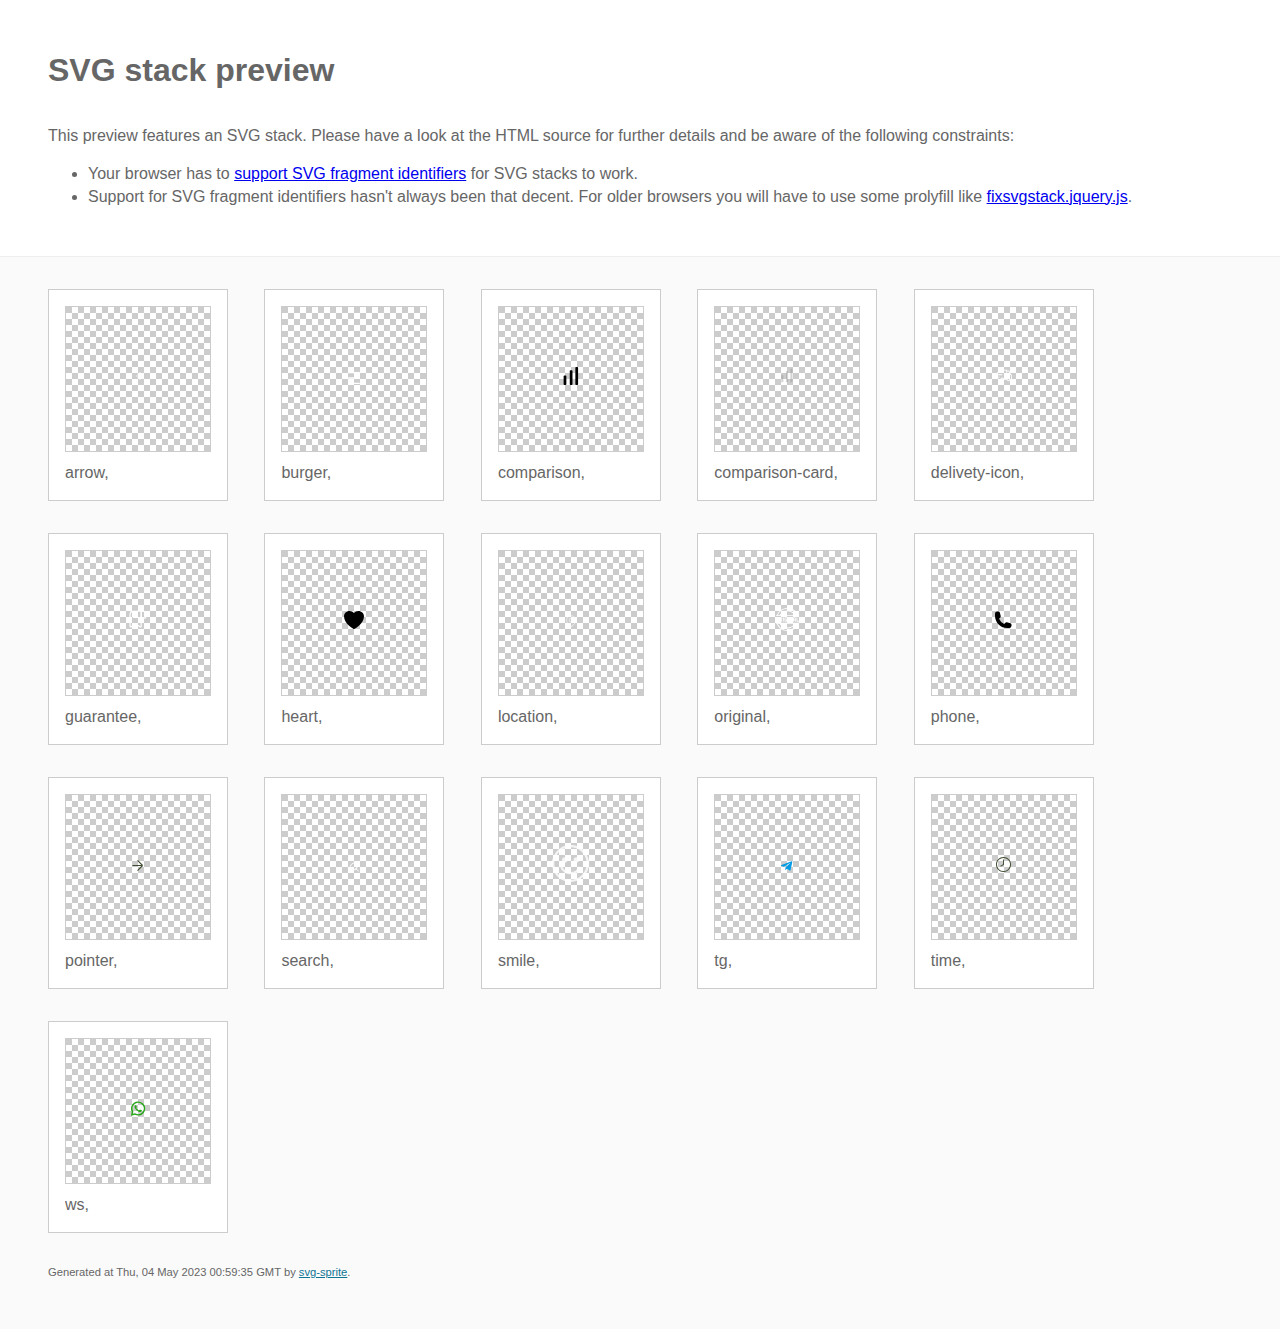
==== img/stack/sprite.stack.html @ 1f908cbd "new" ====
<!doctype html>
<html lang="en">
    <head>
        <meta charset="utf-8">
        <title>SVG stack preview | svg-sprite</title>
        <style>
            body {
                padding: 0;
                margin: 0;
                color: #666;
                background: #fafafa;
                font-family: Arial, Helvetica, sans-serif;
                font-size: 1em;
                line-height: 1.4;
            }

            header {
                display: block;
                padding: 3em 3em 2em;
                background-color: #fff;
            }

            header p {
                margin: 2em 0 0;
            }

            section {
                border-top: 1px solid #eee;
                padding: 2em 3em 0;
            }

            section ul {
                margin: 0;
                padding: 0;
            }

            section li {
                display: inline-block;
                background-color: #fff;
                position: relative;
                margin: 0 2em 2em 0;
                vertical-align: top;
                border: 1px solid #ccc;
                padding: 1em 1em 3em;
                cursor: default;
            }

            .icon-box {
                margin: 0;
                width: 144px;
                height: 144px;
                position: relative;
                background: #ccc url("data:image/svg+xml,%3Csvg xmlns='http://www.w3.org/2000/svg' width='12' height='12'%3E%3Cpath fill='%23fff' d='M6 0h6v6H6zM0 6h6v6H0z'/%3E%3C/svg%3E") top left repeat;
                border: 1px solid #ccc;
                display: table-cell;
                vertical-align: middle;
                text-align: center;
            }

            .icon {
                display: inline-block;
            }

            h1 {
                margin-top: 0;
            }

            h2 {
                margin: 0;
                padding: 0;
                font-size: 1em;
                font-weight: 400;
                white-space: nowrap;
                overflow: hidden;
                text-overflow: ellipsis;
                position: absolute;
                left: 1em;
                right: 1em;
                bottom: 1em;
            }

            footer {
                display: block;
                margin: 0;
                padding: 0 3em 3em;
            }

            footer p {
                margin: 0;
                font-size: .7em;
            }

            footer a {
                color: #0f7595;
                margin-left: 0;
            }
        </style>

<!--
Sprite shape dimensions
====================================================================================================
You will need to set the sprite shape dimensions via CSS when you use them as stack SVGs, otherwise
they would become a huge 100% in size. You may use the following dimension classes for doing so.
They might well be outsourced to an external stylesheet of course.
-->

<style>
 .svg-arrow-dims { width: 9px; height: 16px; }
 .svg-burger-dims { width: 12px; height: 12px; }
 .svg-comparison-dims { width: 18px; height: 22px; }
 .svg-comparison-card-dims { width: 14px; height: 17px; }
 .svg-delivety-icon-dims { width: 25px; height: 17px; }
 .svg-guarantee-dims { width: 18px; height: 19px; }
 .svg-heart-dims { width: 22px; height: 20px; }
 .svg-location-dims { width: 14px; height: 14px; }
 .svg-original-dims { width: 23px; height: 23px; }
 .svg-phone-dims { width: 17px; height: 17px; }
 .svg-pointer-dims { width: 12px; height: 13px; }
 .svg-search-dims { width: 10px; height: 10px; }
 .svg-smile-dims { width: 37px; height: 37px; }
 .svg-tg-dims { width: 14px; height: 12px; }
 .svg-time-dims { width: 15px; height: 15px; }
 .svg-ws-dims { width: 15px; height: 15px; }
</style>

<!--
====================================================================================================
-->

    </head>
    <body>
        <header>
            <h1>SVG stack preview</h1>
            <p>This preview features an SVG stack. Please have a look at the HTML source for further details and be aware of the following constraints:</p>
            <ul>
                <li>Your browser has to <a href="https://caniuse.com/svg-fragment" target="_blank" rel="noopener noreferrer">support SVG fragment identifiers</a> for SVG stacks to work.</li>
                <li>Support for SVG fragment identifiers hasn't always been that decent. For older browsers you will have to use some prolyfill like <a href="https://github.com/preciousforever/SVG-Stacker/blob/master/fixsvgstack.jquery.js" target="_blank" rel="noopener noreferrer">fixsvgstack.jquery.js</a>.</li>
            </ul>
        </header>
        <section>

<!--
SVG stack
====================================================================================================
These SVG images make use of fragment identifiers (IDs) to reference certain portions of the
external sprite. By default, all shapes inside the sprite are hidden by CSS. The `:target` pseudo
selector is used to show the very shape that is referenced by the fragment identifier.
-->

            <ul>

             <li title="arrow">
                    <div class="icon-box">
                        <img src="../icons/icons.svg#arrow" class="svg-arrow-dims" alt="arrow">
                    </div>
                    <h2>arrow, </h2>
                </li>
             <li title="burger">
                    <div class="icon-box">
                        <img src="../icons/icons.svg#burger" class="svg-burger-dims" alt="burger">
                    </div>
                    <h2>burger, </h2>
                </li>
             <li title="comparison">
                    <div class="icon-box">
                        <img src="../icons/icons.svg#comparison" class="svg-comparison-dims" alt="comparison">
                    </div>
                    <h2>comparison, </h2>
                </li>
             <li title="comparison-card">
                    <div class="icon-box">
                        <img src="../icons/icons.svg#comparison-card" class="svg-comparison-card-dims" alt="comparison-card">
                    </div>
                    <h2>comparison-card, </h2>
                </li>
             <li title="delivety-icon">
                    <div class="icon-box">
                        <img src="../icons/icons.svg#delivety-icon" class="svg-delivety-icon-dims" alt="delivety-icon">
                    </div>
                    <h2>delivety-icon, </h2>
                </li>
             <li title="guarantee">
                    <div class="icon-box">
                        <img src="../icons/icons.svg#guarantee" class="svg-guarantee-dims" alt="guarantee">
                    </div>
                    <h2>guarantee, </h2>
                </li>
             <li title="heart">
                    <div class="icon-box">
                        <img src="../icons/icons.svg#heart" class="svg-heart-dims" alt="heart">
                    </div>
                    <h2>heart, </h2>
                </li>
             <li title="location">
                    <div class="icon-box">
                        <img src="../icons/icons.svg#location" class="svg-location-dims" alt="location">
                    </div>
                    <h2>location, </h2>
                </li>
             <li title="original">
                    <div class="icon-box">
                        <img src="../icons/icons.svg#original" class="svg-original-dims" alt="original">
                    </div>
                    <h2>original, </h2>
                </li>
             <li title="phone">
                    <div class="icon-box">
                        <img src="../icons/icons.svg#phone" class="svg-phone-dims" alt="phone">
                    </div>
                    <h2>phone, </h2>
                </li>
             <li title="pointer">
                    <div class="icon-box">
                        <img src="../icons/icons.svg#pointer" class="svg-pointer-dims" alt="pointer">
                    </div>
                    <h2>pointer, </h2>
                </li>
             <li title="search">
                    <div class="icon-box">
                        <img src="../icons/icons.svg#search" class="svg-search-dims" alt="search">
                    </div>
                    <h2>search, </h2>
                </li>
             <li title="smile">
                    <div class="icon-box">
                        <img src="../icons/icons.svg#smile" class="svg-smile-dims" alt="smile">
                    </div>
                    <h2>smile, </h2>
                </li>
             <li title="tg">
                    <div class="icon-box">
                        <img src="../icons/icons.svg#tg" class="svg-tg-dims" alt="tg">
                    </div>
                    <h2>tg, </h2>
                </li>
             <li title="time">
                    <div class="icon-box">
                        <img src="../icons/icons.svg#time" class="svg-time-dims" alt="time">
                    </div>
                    <h2>time, </h2>
                </li>
             <li title="ws">
                    <div class="icon-box">
                        <img src="../icons/icons.svg#ws" class="svg-ws-dims" alt="ws">
                    </div>
                    <h2>ws, </h2>
                </li>
         </ul>

<!--
====================================================================================================
-->

        </section>
        <footer>
            <p>Generated at Thu, 04 May 2023 00:59:35 GMT by <a href="https://github.com/svg-sprite/svg-sprite" target="_blank" rel="noopener noreferrer">svg-sprite</a>.</p>
        </footer>
    </body>
</html>
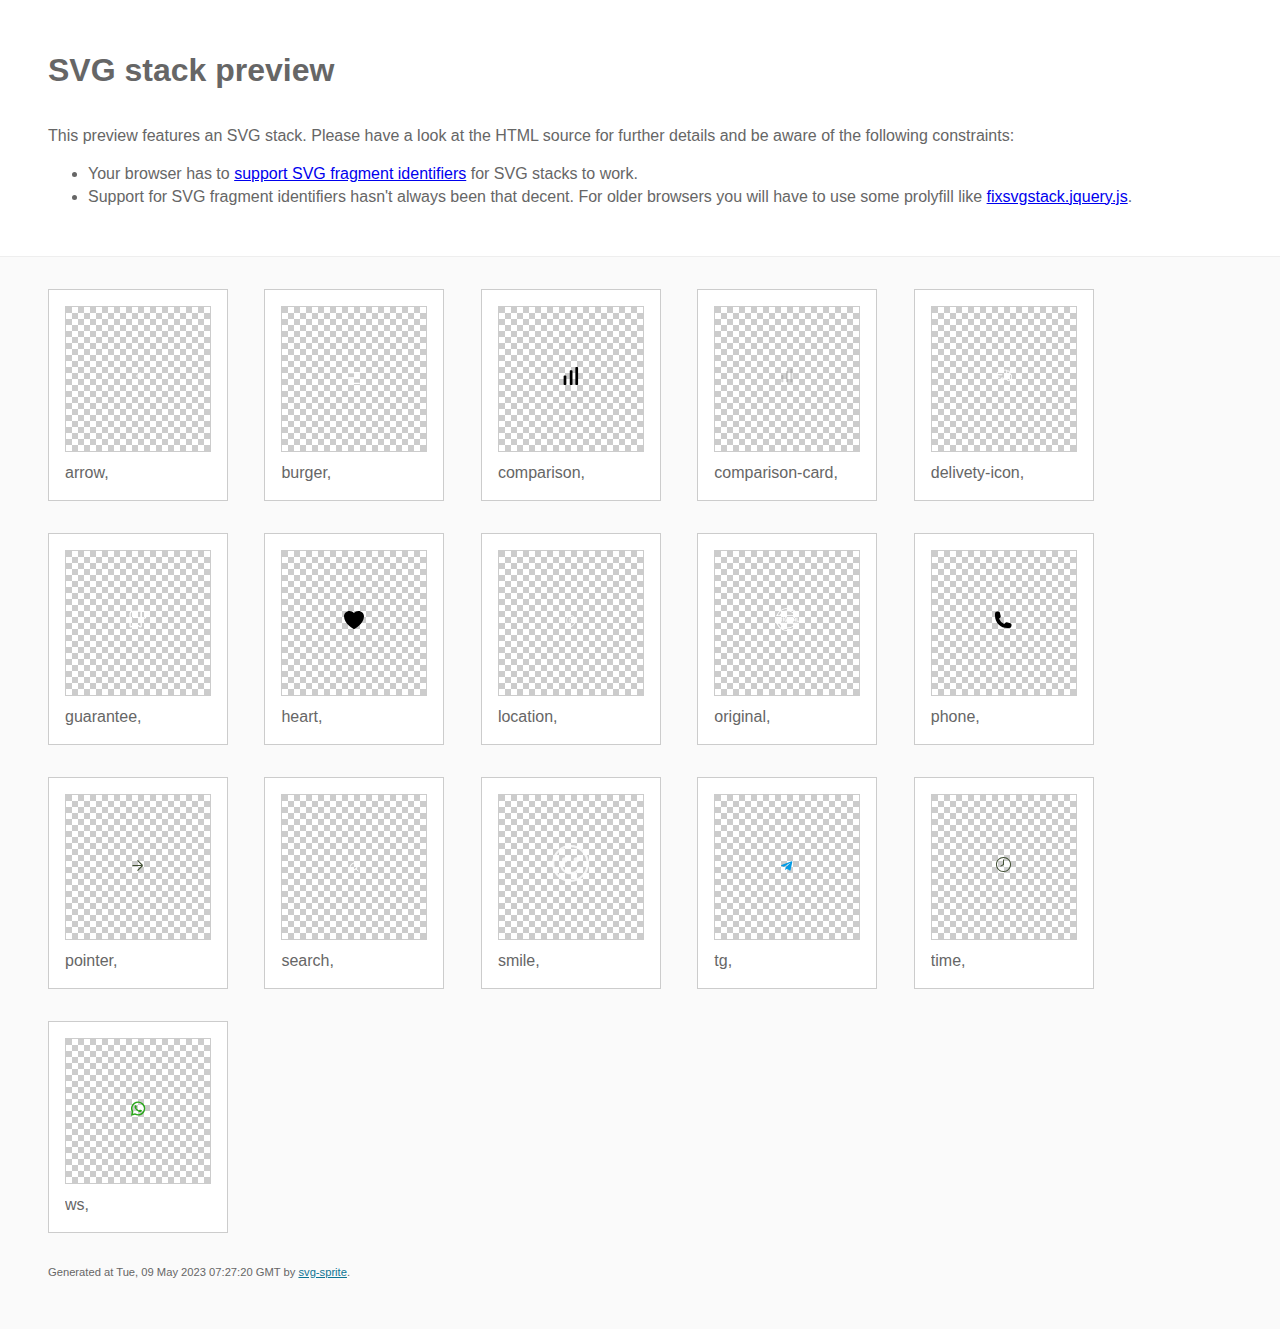
==== commit d00218a2: "new fix" ====
--- a/img/stack/sprite.stack.html
+++ b/img/stack/sprite.stack.html
@@ -253,7 +253,7 @@
 
         </section>
         <footer>
-            <p>Generated at Thu, 04 May 2023 00:59:35 GMT by <a href="https://github.com/svg-sprite/svg-sprite" target="_blank" rel="noopener noreferrer">svg-sprite</a>.</p>
+            <p>Generated at Tue, 09 May 2023 07:27:20 GMT by <a href="https://github.com/svg-sprite/svg-sprite" target="_blank" rel="noopener noreferrer">svg-sprite</a>.</p>
         </footer>
     </body>
 </html>
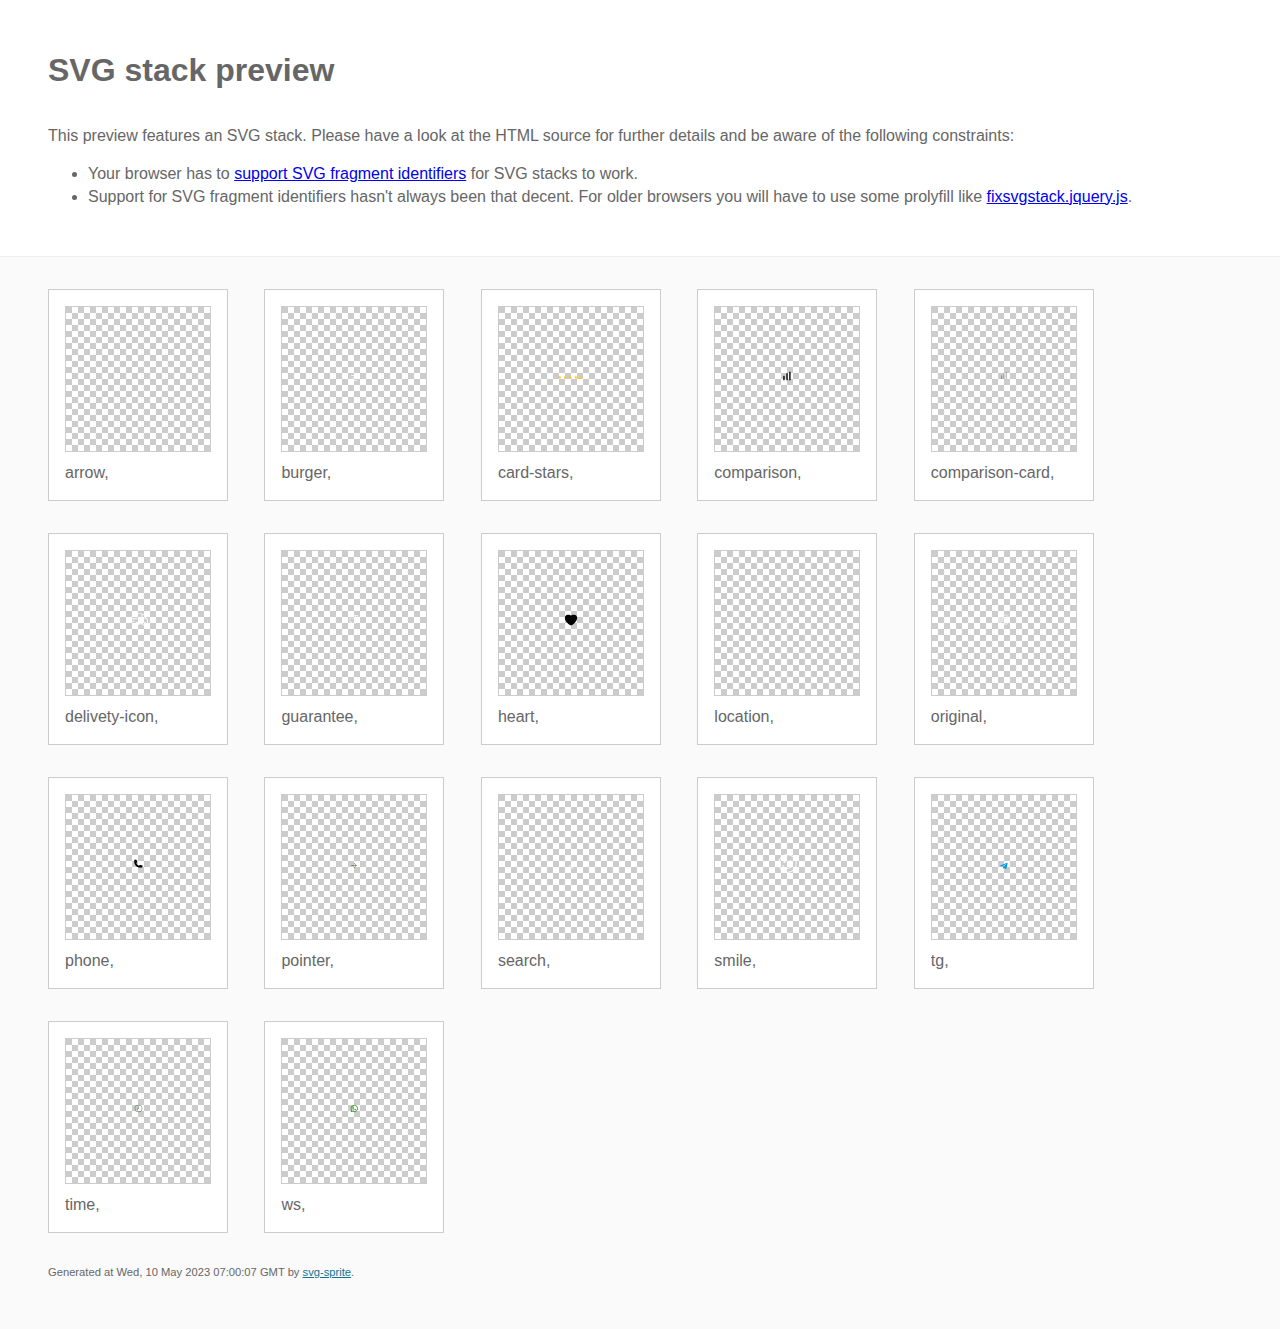
==== commit 473e58e5: "new fix" ====
--- a/img/stack/sprite.stack.html
+++ b/img/stack/sprite.stack.html
@@ -107,6 +107,7 @@
 <style>
  .svg-arrow-dims { width: 9px; height: 16px; }
  .svg-burger-dims { width: 12px; height: 12px; }
+ .svg-card-stars-dims { width: 73px; height: 13px; }
  .svg-comparison-dims { width: 18px; height: 22px; }
  .svg-comparison-card-dims { width: 14px; height: 17px; }
  .svg-delivety-icon-dims { width: 25px; height: 17px; }
@@ -161,6 +162,12 @@
                     </div>
                     <h2>burger, </h2>
                 </li>
+             <li title="card-stars">
+                    <div class="icon-box">
+                        <img src="../icons/icons.svg#card-stars" class="svg-card-stars-dims" alt="card-stars">
+                    </div>
+                    <h2>card-stars, </h2>
+                </li>
              <li title="comparison">
                     <div class="icon-box">
                         <img src="../icons/icons.svg#comparison" class="svg-comparison-dims" alt="comparison">
@@ -253,7 +260,7 @@
 
         </section>
         <footer>
-            <p>Generated at Tue, 09 May 2023 07:27:20 GMT by <a href="https://github.com/svg-sprite/svg-sprite" target="_blank" rel="noopener noreferrer">svg-sprite</a>.</p>
+            <p>Generated at Wed, 10 May 2023 07:00:07 GMT by <a href="https://github.com/svg-sprite/svg-sprite" target="_blank" rel="noopener noreferrer">svg-sprite</a>.</p>
         </footer>
     </body>
 </html>
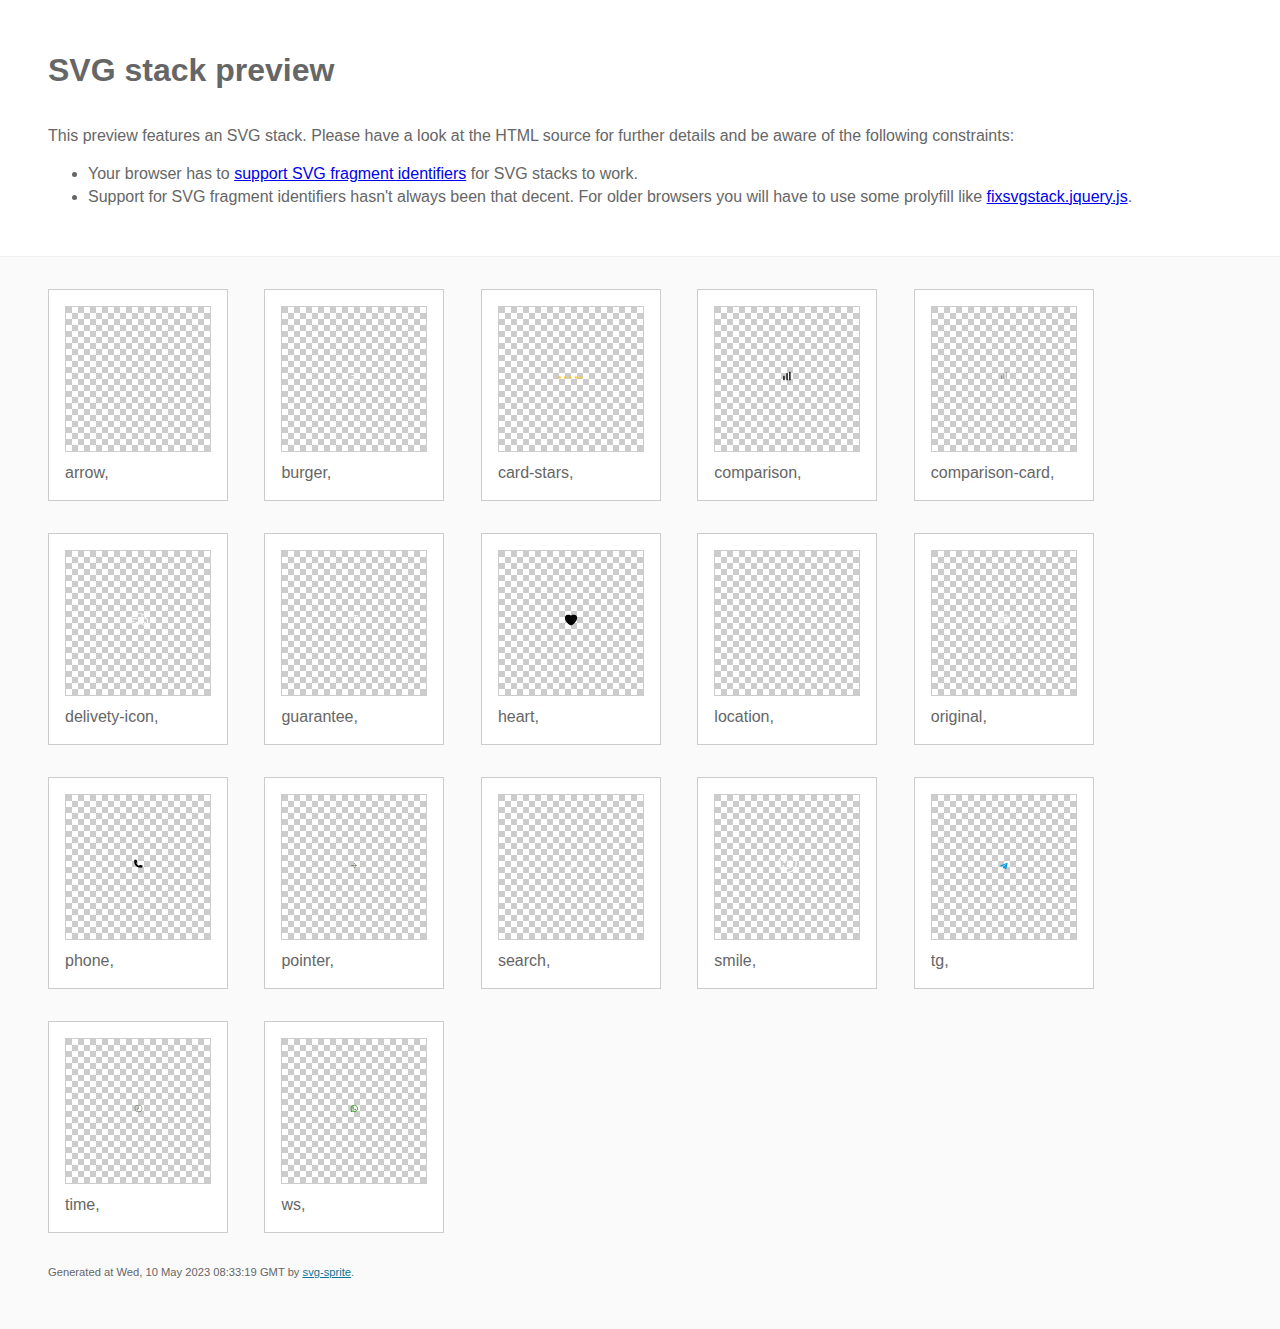
==== commit d80b10ed: "new fix" ====
--- a/img/stack/sprite.stack.html
+++ b/img/stack/sprite.stack.html
@@ -260,7 +260,7 @@
 
         </section>
         <footer>
-            <p>Generated at Wed, 10 May 2023 07:00:07 GMT by <a href="https://github.com/svg-sprite/svg-sprite" target="_blank" rel="noopener noreferrer">svg-sprite</a>.</p>
+            <p>Generated at Wed, 10 May 2023 08:33:19 GMT by <a href="https://github.com/svg-sprite/svg-sprite" target="_blank" rel="noopener noreferrer">svg-sprite</a>.</p>
         </footer>
     </body>
 </html>
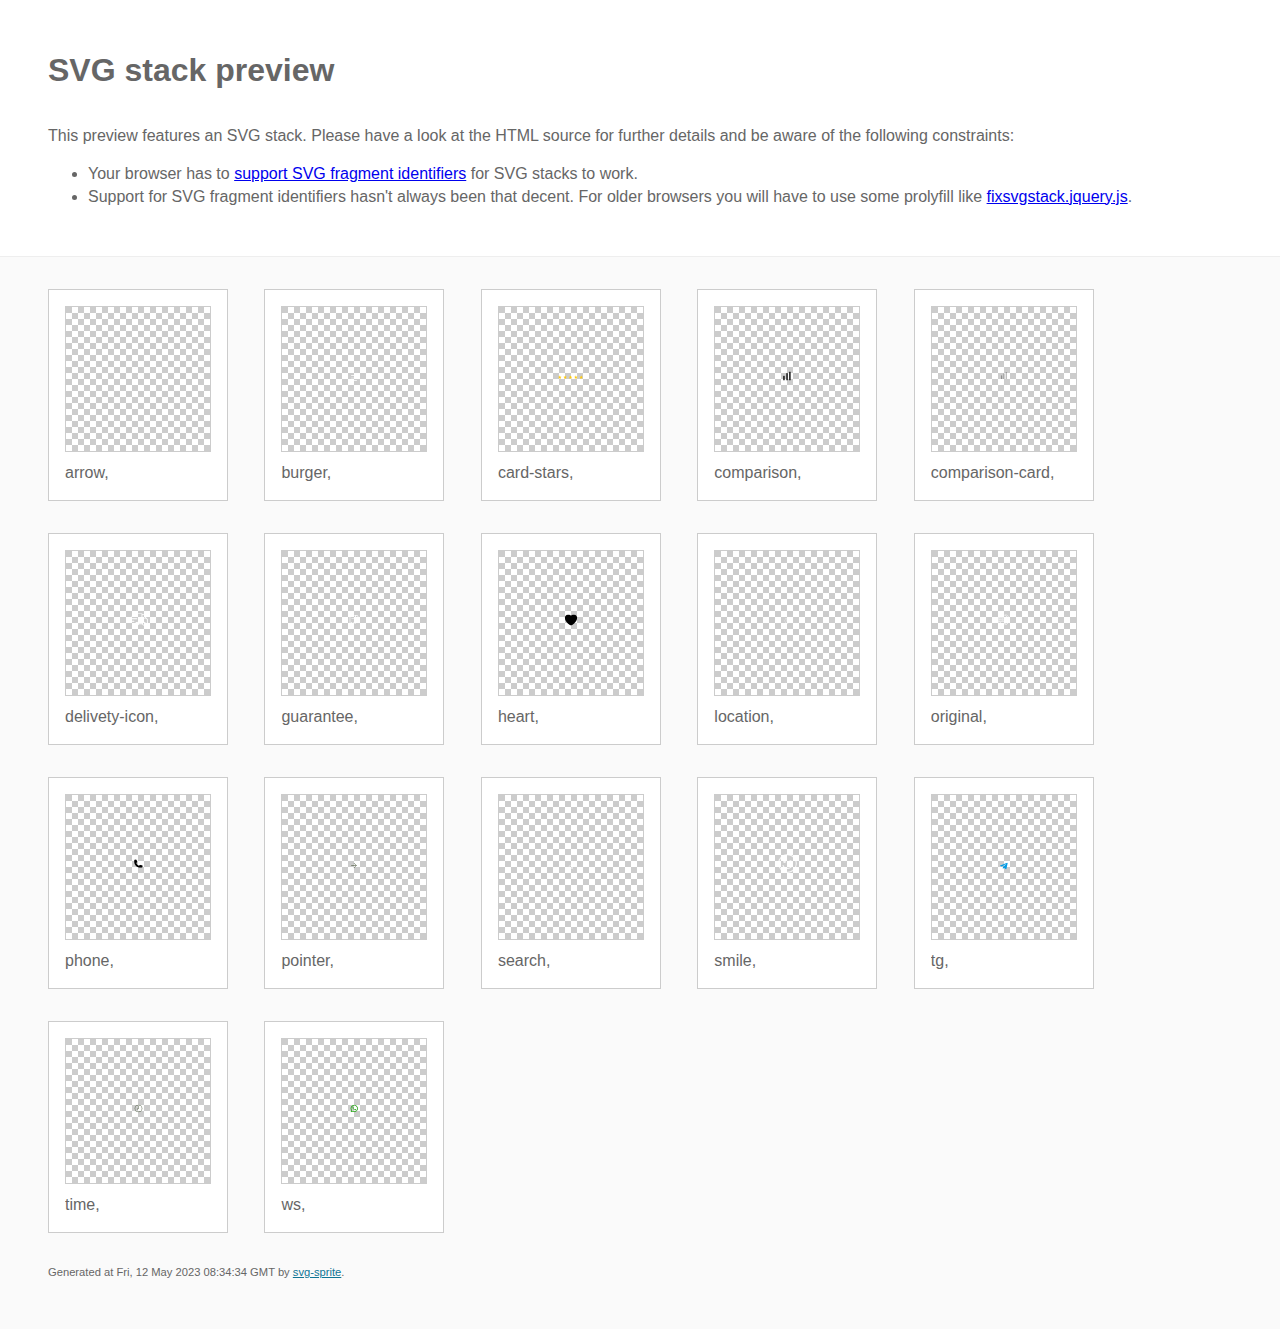
==== commit e3d266ec: "new fix" ====
--- a/img/stack/sprite.stack.html
+++ b/img/stack/sprite.stack.html
@@ -260,7 +260,7 @@
 
         </section>
         <footer>
-            <p>Generated at Wed, 10 May 2023 08:33:19 GMT by <a href="https://github.com/svg-sprite/svg-sprite" target="_blank" rel="noopener noreferrer">svg-sprite</a>.</p>
+            <p>Generated at Fri, 12 May 2023 08:34:34 GMT by <a href="https://github.com/svg-sprite/svg-sprite" target="_blank" rel="noopener noreferrer">svg-sprite</a>.</p>
         </footer>
     </body>
 </html>
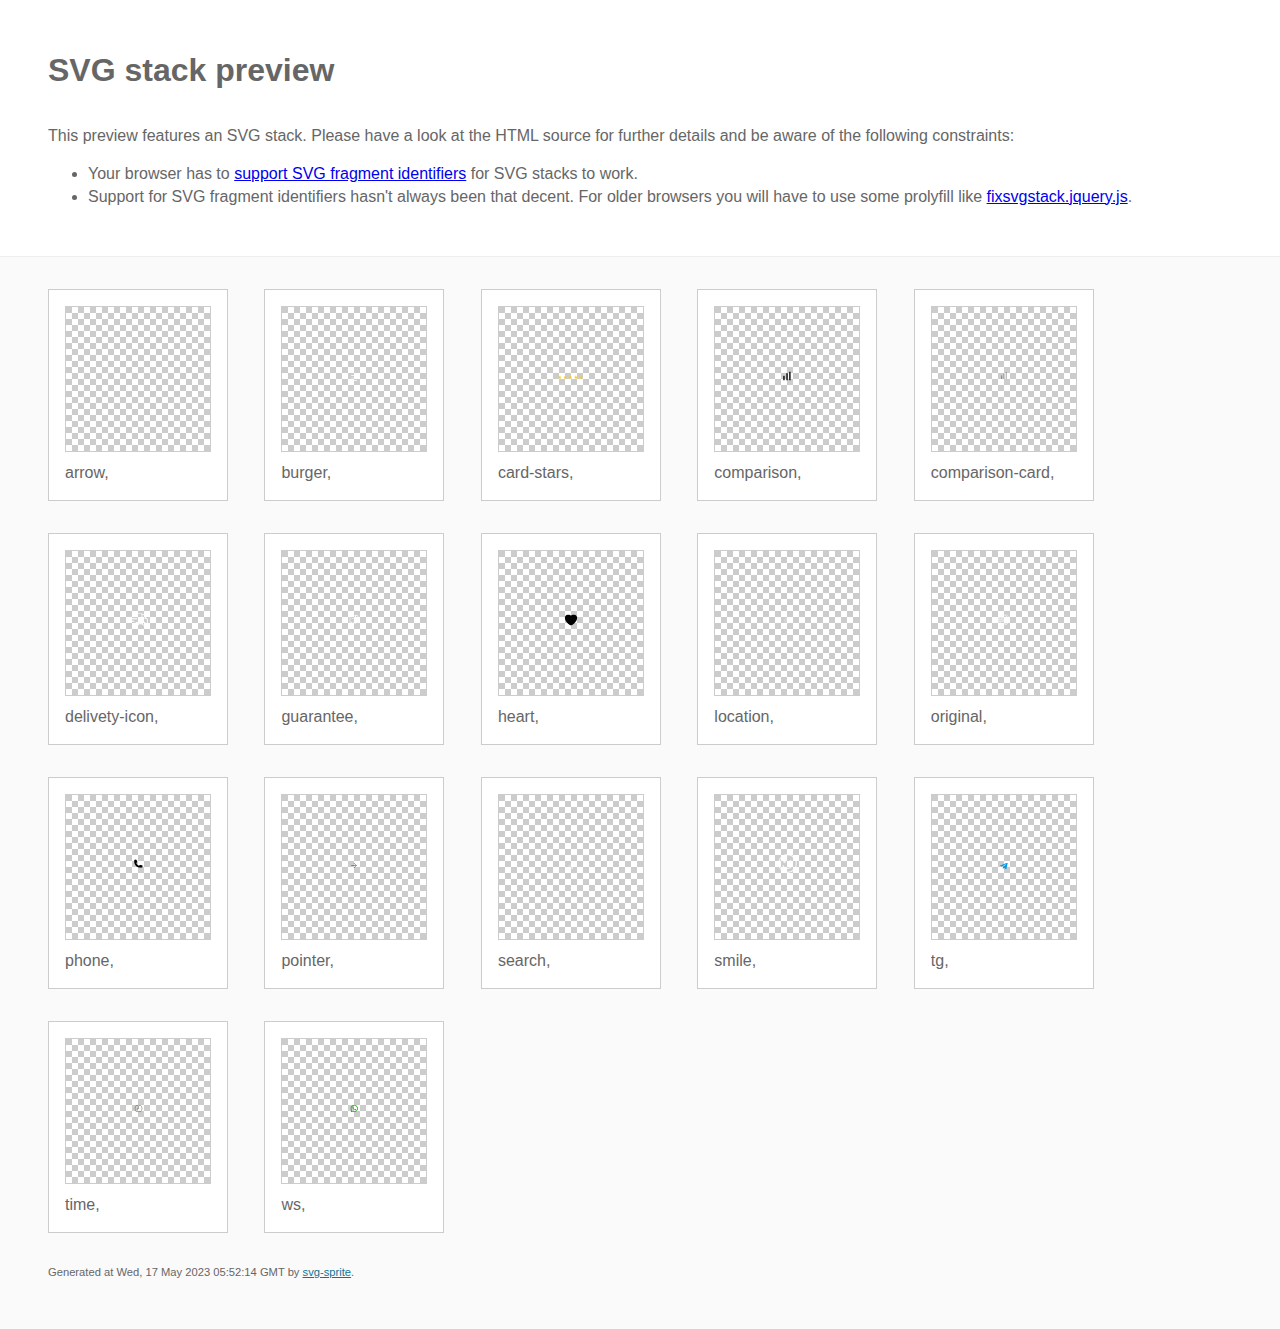
==== commit ccc16279: "cards" ====
--- a/img/stack/sprite.stack.html
+++ b/img/stack/sprite.stack.html
@@ -260,7 +260,7 @@
 
         </section>
         <footer>
-            <p>Generated at Fri, 12 May 2023 08:34:34 GMT by <a href="https://github.com/svg-sprite/svg-sprite" target="_blank" rel="noopener noreferrer">svg-sprite</a>.</p>
+            <p>Generated at Wed, 17 May 2023 05:52:14 GMT by <a href="https://github.com/svg-sprite/svg-sprite" target="_blank" rel="noopener noreferrer">svg-sprite</a>.</p>
         </footer>
     </body>
 </html>
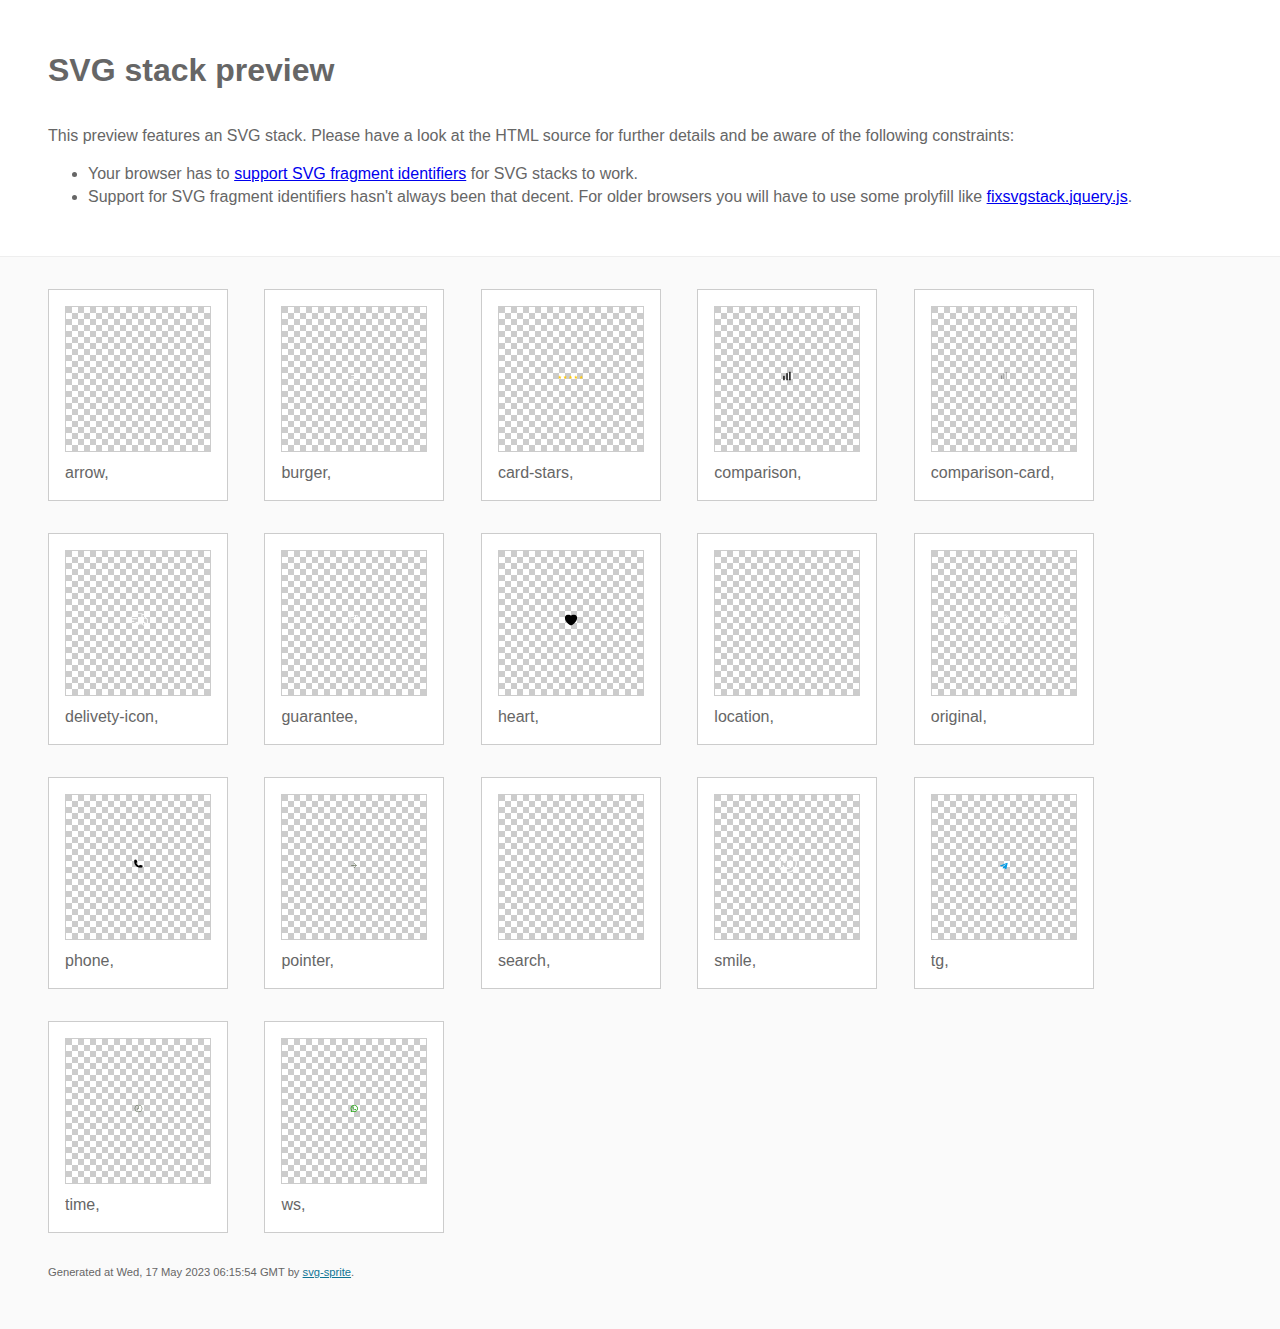
==== commit 84440054: "fix-cards" ====
--- a/img/stack/sprite.stack.html
+++ b/img/stack/sprite.stack.html
@@ -260,7 +260,7 @@
 
         </section>
         <footer>
-            <p>Generated at Wed, 17 May 2023 05:52:14 GMT by <a href="https://github.com/svg-sprite/svg-sprite" target="_blank" rel="noopener noreferrer">svg-sprite</a>.</p>
+            <p>Generated at Wed, 17 May 2023 06:15:54 GMT by <a href="https://github.com/svg-sprite/svg-sprite" target="_blank" rel="noopener noreferrer">svg-sprite</a>.</p>
         </footer>
     </body>
 </html>
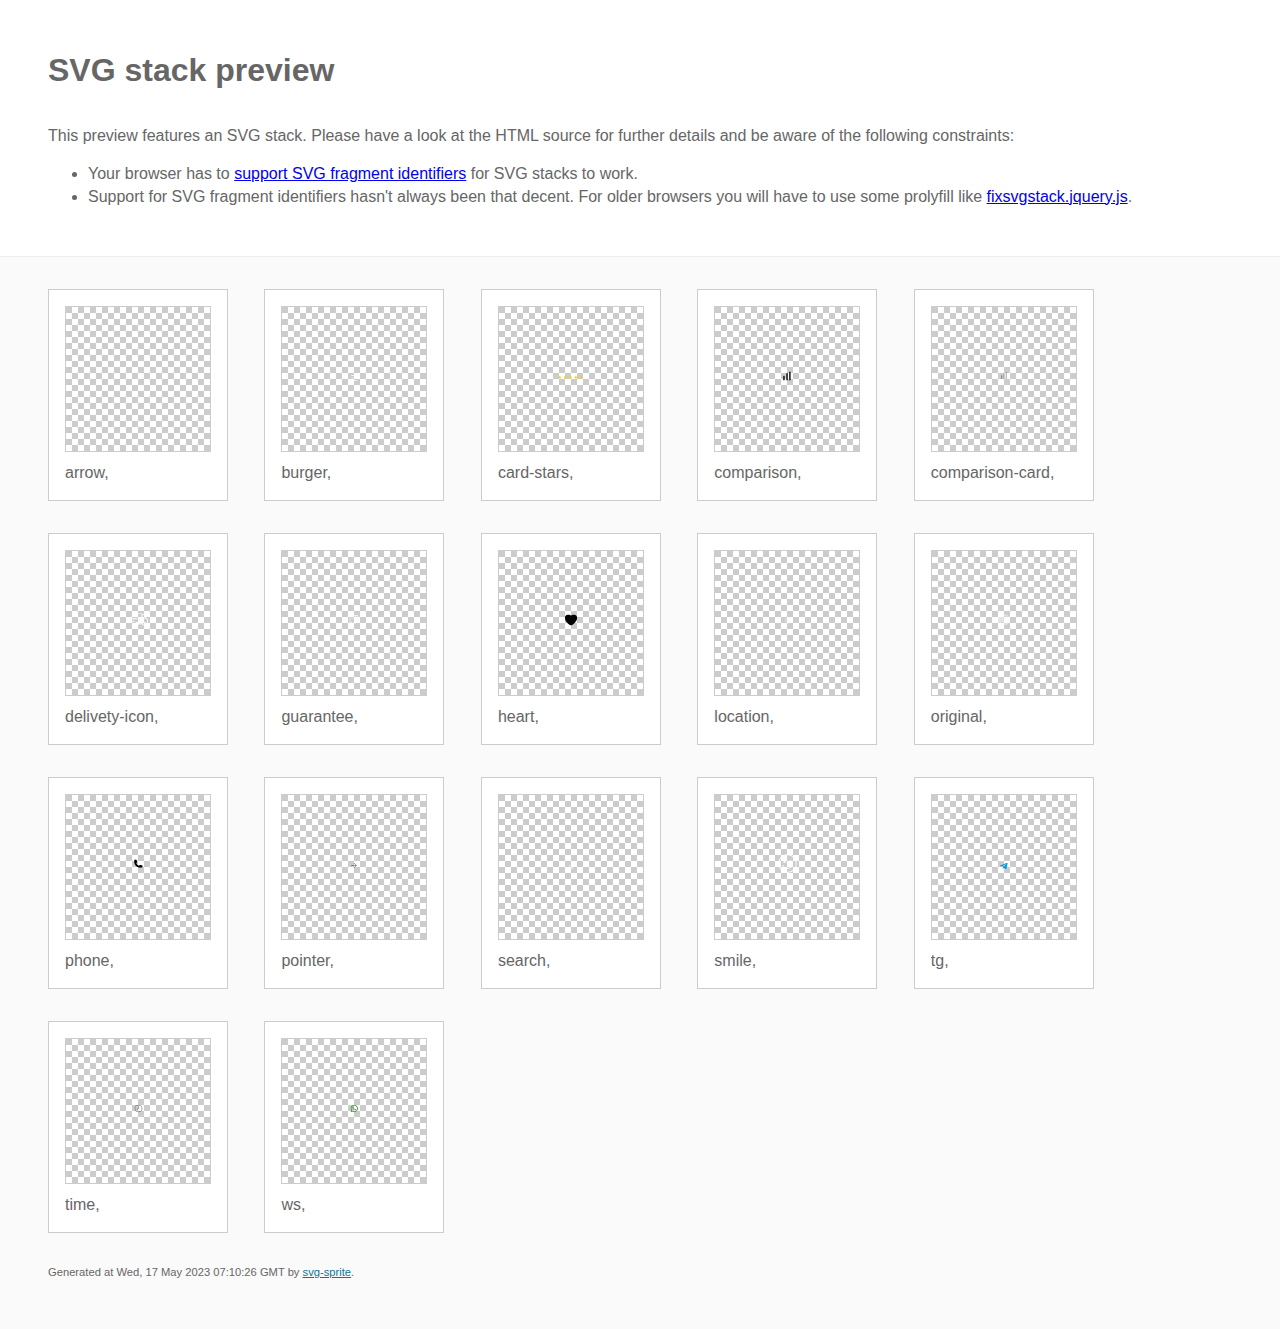
==== commit 013af3fe: "fix-card" ====
--- a/img/stack/sprite.stack.html
+++ b/img/stack/sprite.stack.html
@@ -260,7 +260,7 @@
 
         </section>
         <footer>
-            <p>Generated at Wed, 17 May 2023 06:15:54 GMT by <a href="https://github.com/svg-sprite/svg-sprite" target="_blank" rel="noopener noreferrer">svg-sprite</a>.</p>
+            <p>Generated at Wed, 17 May 2023 07:10:26 GMT by <a href="https://github.com/svg-sprite/svg-sprite" target="_blank" rel="noopener noreferrer">svg-sprite</a>.</p>
         </footer>
     </body>
 </html>
